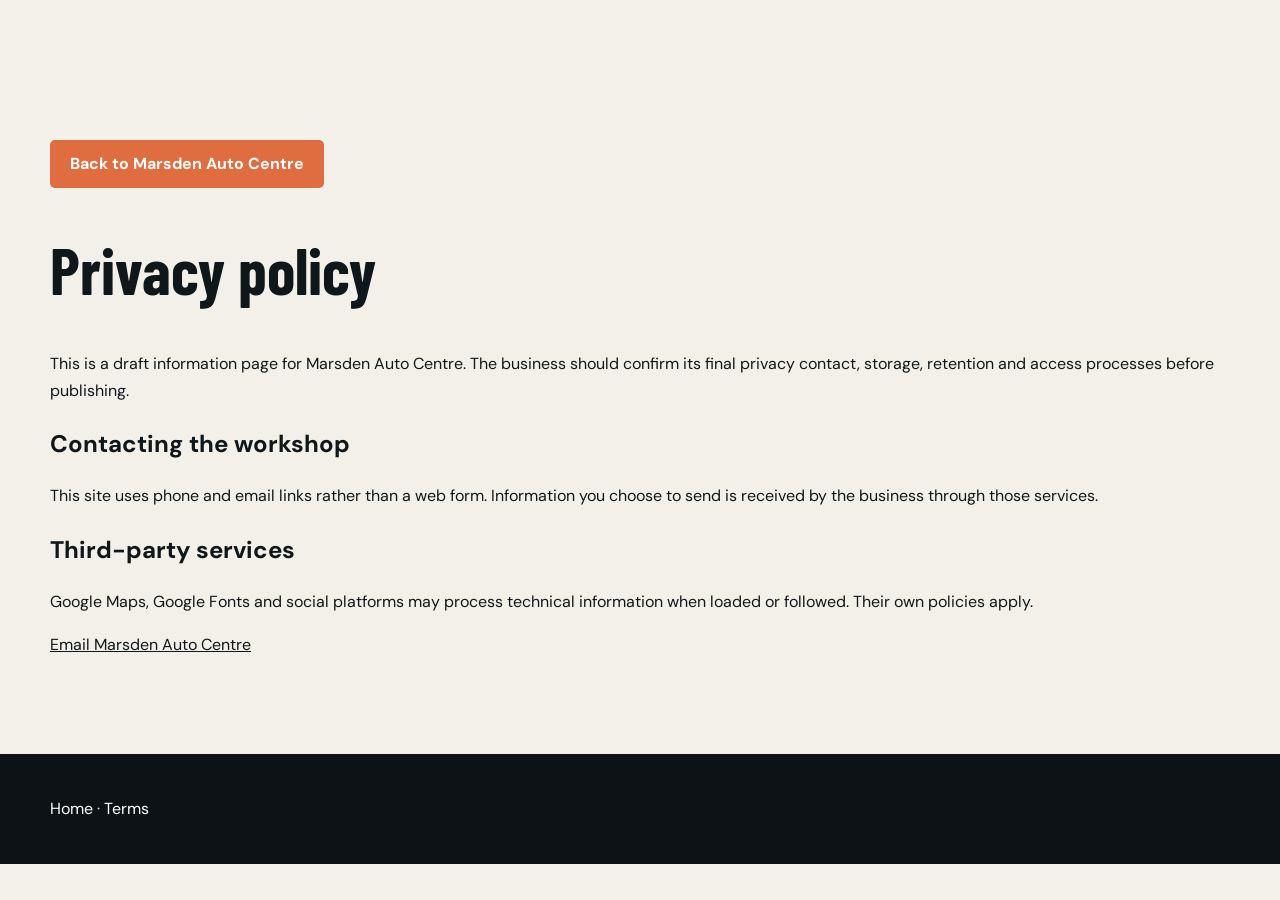
==== privacy.html @ 46e76ab4 "Initial build: marsden-auto-centre-demo" ====
<!doctype html><html lang="en-NZ"><head><meta charset="utf-8"><meta name="viewport" content="width=device-width,initial-scale=1"><title>Privacy | Marsden Auto Centre</title><link rel="stylesheet" href="styles.css"></head><body><main class="legal wrap"><a class="btn primary" href="index.html">Back to Marsden Auto Centre</a><h1>Privacy policy</h1><p>This is a draft information page for Marsden Auto Centre. The business should confirm its final privacy contact, storage, retention and access processes before publishing.</p><h2>Contacting the workshop</h2><p>This site uses phone and email links rather than a web form. Information you choose to send is received by the business through those services.</p><h2>Third-party services</h2><p>Google Maps, Google Fonts and social platforms may process technical information when loaded or followed. Their own policies apply.</p><p><a href="mailto:admin@marsdenautocentre.co.nz">Email Marsden Auto Centre</a></p></main><footer class="footer"><div class="wrap"><a href="index.html">Home</a> · <a href="terms.html">Terms</a></div></footer></body></html>
---- styles.css ----
@import url('https://fonts.googleapis.com/css2?family=Barlow+Condensed:wght@500;600;700&family=DM+Sans:wght@400;500;600;700&display=swap');
:root{--ink:#10171b;--paper:#f3f0e9;--muted:#687177;--accent:#df6d3f;--line:#d8d3c9;--max:1180px}*{box-sizing:border-box}html{scroll-behavior:smooth}body{margin:0;background:var(--paper);color:var(--ink);font:16px/1.65 'DM Sans',sans-serif}a{color:inherit}img{max-width:100%;display:block} .wrap{width:min(var(--max),calc(100% - 40px));margin:auto}header{position:fixed;inset:0 0 auto;background:#10171beF;color:#fff;z-index:10;border-bottom:1px solid #ffffff1f}.nav{height:72px;display:flex;align-items:center;justify-content:space-between;gap:24px}.brand{font:700 1.55rem 'Barlow Condensed';letter-spacing:.04em;text-decoration:none}.navlinks{display:flex;gap:24px;align-items:center}.navlinks a{text-decoration:none;color:#dfe5e7;font-weight:600}.navlinks a:hover{color:#fff}.nav-call,.btn{display:inline-flex;align-items:center;justify-content:center;min-height:48px;padding:11px 20px;border-radius:5px;text-decoration:none;font-weight:700;transition:.25s}.nav-call,.btn.primary{background:var(--accent);color:#fff}.btn.secondary{border:1px solid #ffffff80;color:#fff}.btn:hover{transform:translateY(-2px);filter:brightness(1.06)}.menu{display:none;background:none;border:1px solid #ffffff55;color:#fff;min-width:44px;min-height:44px;border-radius:5px}.hero{min-height:760px;display:grid;align-items:center;position:relative;background:#172126;overflow:hidden;color:#fff}.hero:before{content:'';position:absolute;inset:0;background:linear-gradient(90deg,#10171beF 0%,#10171b99 58%,#10171b55),url('https://images.unsplash.com/photo-1487754180451-c456f719a1fc?auto=format&fit=crop&w=2200&q=82') center/cover}.hero-inner{position:relative;padding:150px 0 90px}.eyebrow{text-transform:uppercase;letter-spacing:.16em;color:#ffb18f;font-size:.82rem;font-weight:700}.hero h1{font:700 clamp(3.2rem,8vw,6.6rem)/.92 'Barlow Condensed';max-width:9ch;margin:18px 0}.hero p{max-width:56ch;color:#e1e6e7}.actions{display:flex;gap:12px;flex-wrap:wrap;margin:28px 0}.glass{display:inline-flex;gap:12px;align-items:center;background:#10171bcc;border:1px solid #ffffff44;border-radius:7px;padding:12px 16px;backdrop-filter:blur(9px)}.stars{color:#ffc66d;letter-spacing:3px}.section{padding:100px 0}.section.dark{background:var(--ink);color:#fff}.section h2{font:600 clamp(2.4rem,5vw,4.2rem)/1 'Barlow Condensed';margin:0 0 16px}.lead{color:var(--muted);max-width:65ch}.grid{display:grid;grid-template-columns:repeat(3,minmax(0,1fr));gap:22px}.card{background:#fff;border:1px solid var(--line);border-radius:9px;overflow:hidden}.card img{width:100%;aspect-ratio:4/3;object-fit:cover}.card-body{padding:22px}.card h3{font:600 1.6rem 'Barlow Condensed';margin:0 0 8px}.card p{margin:0;color:var(--muted)}.split{display:grid;grid-template-columns:1fr 1fr;gap:54px;align-items:center}.split img{border-radius:10px;aspect-ratio:4/3;object-fit:cover}.notice{background:#192329;color:#fff;border-left:5px solid var(--accent);padding:26px;border-radius:8px}.reviews{display:grid;grid-template-columns:repeat(2,1fr);gap:18px}.review{background:#fff;border:1px solid var(--line);padding:24px;border-radius:8px}.review q{font-size:1.05rem}.review small{display:block;color:var(--muted);margin-top:12px}.faq{display:grid;grid-template-columns:1fr 1fr;gap:14px}.faq details{background:#fff;border:1px solid var(--line);padding:18px;border-radius:7px}.faq summary{font-weight:700;cursor:pointer}.contact{display:grid;grid-template-columns:1fr 1fr;gap:30px}.contact iframe{width:100%;height:360px;border:0;border-radius:9px}.contact-list{display:grid;gap:12px}.socials{display:flex;gap:12px;margin-top:20px}.socials a{border:1px solid currentColor;padding:8px 12px;border-radius:5px;text-decoration:none}.footer{background:#0c1215;color:#dfe5e7;padding:42px 0}.footer-grid{display:flex;justify-content:space-between;gap:30px;flex-wrap:wrap}.footer a{color:#fff;text-decoration:none}.legal{padding:140px 0 80px;min-height:70vh}.legal h1{font:700 4rem 'Barlow Condensed'}@keyframes enter{from{opacity:0;transform:translateY(20px)}to{opacity:1;transform:none}}.hero-inner,.section>*{animation:enter .7s ease both}@media(max-width:760px){.wrap{width:min(var(--max),calc(100% - 32px))}.navlinks,.nav-call{display:none}.menu{display:block}.hero{min-height:720px}.hero-inner{padding-top:135px}.hero h1{font-size:clamp(3.1rem,17vw,5rem)}.grid,.split,.reviews,.faq,.contact{grid-template-columns:1fr}.section{padding:70px 0}.actions .btn{width:100%}.card-body{padding:18px}}
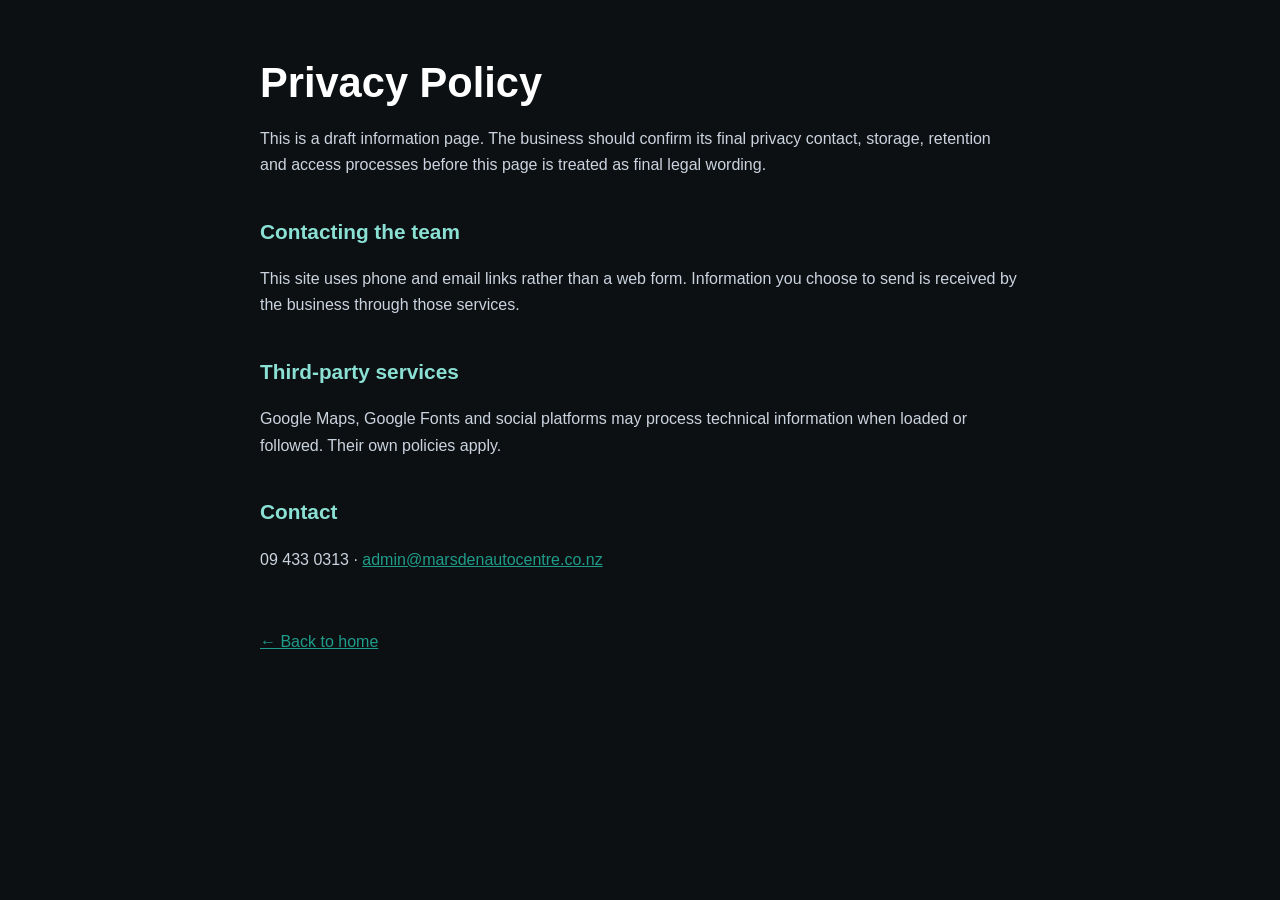
==== commit 16b19251: "Reorder FAQ above reviews, add Leave a Review button, add footer legal links Moved the FAQ section a" ====
--- a/privacy.html
+++ b/privacy.html
@@ -1 +1,30 @@
-<!doctype html><html lang="en-NZ"><head><meta charset="utf-8"><meta name="viewport" content="width=device-width,initial-scale=1"><title>Privacy | Marsden Auto Centre</title><link rel="stylesheet" href="styles.css"></head><body><main class="legal wrap"><a class="btn primary" href="index.html">Back to Marsden Auto Centre</a><h1>Privacy policy</h1><p>This is a draft information page for Marsden Auto Centre. The business should confirm its final privacy contact, storage, retention and access processes before publishing.</p><h2>Contacting the workshop</h2><p>This site uses phone and email links rather than a web form. Information you choose to send is received by the business through those services.</p><h2>Third-party services</h2><p>Google Maps, Google Fonts and social platforms may process technical information when loaded or followed. Their own policies apply.</p><p><a href="mailto:admin@marsdenautocentre.co.nz">Email Marsden Auto Centre</a></p></main><footer class="footer"><div class="wrap"><a href="index.html">Home</a> · <a href="terms.html">Terms</a></div></footer></body></html>
+<!DOCTYPE html>
+<html lang="en">
+<head>
+<meta charset="utf-8"/>
+<meta name="viewport" content="width=device-width, initial-scale=1"/>
+<title>Privacy Policy | Marsden Auto Centre</title>
+<style>
+body{margin:0;background:#0c1013;color:#f3f5f7;font:16px/1.65 'DM Sans',Arial,sans-serif;padding:0 6% 100px}
+.wrap{max-width:760px;margin:0 auto}
+h1{font:700 2.6rem/1.1 'Oswald',sans-serif;margin:60px 0 20px;color:#fff}
+h2{font-size:1.3rem;margin-top:36px;color:#8be0d4}
+p{color:#cbd3df}
+a{color:#1f9c8a}
+.back{display:inline-block;margin:40px 0 0}
+</style>
+</head>
+<body>
+<div class="wrap">
+<h1>Privacy Policy</h1>
+<p>This is a draft information page. The business should confirm its final privacy contact, storage, retention and access processes before this page is treated as final legal wording.</p>
+<h2>Contacting the team</h2>
+<p>This site uses phone and email links rather than a web form. Information you choose to send is received by the business through those services.</p>
+<h2>Third-party services</h2>
+<p>Google Maps, Google Fonts and social platforms may process technical information when loaded or followed. Their own policies apply.</p>
+<h2>Contact</h2>
+<p>09 433 0313 · <a href="mailto:admin@marsdenautocentre.co.nz">admin@marsdenautocentre.co.nz</a></p>
+<a class="back" href="/">&larr; Back to home</a>
+</div>
+</body>
+</html>
